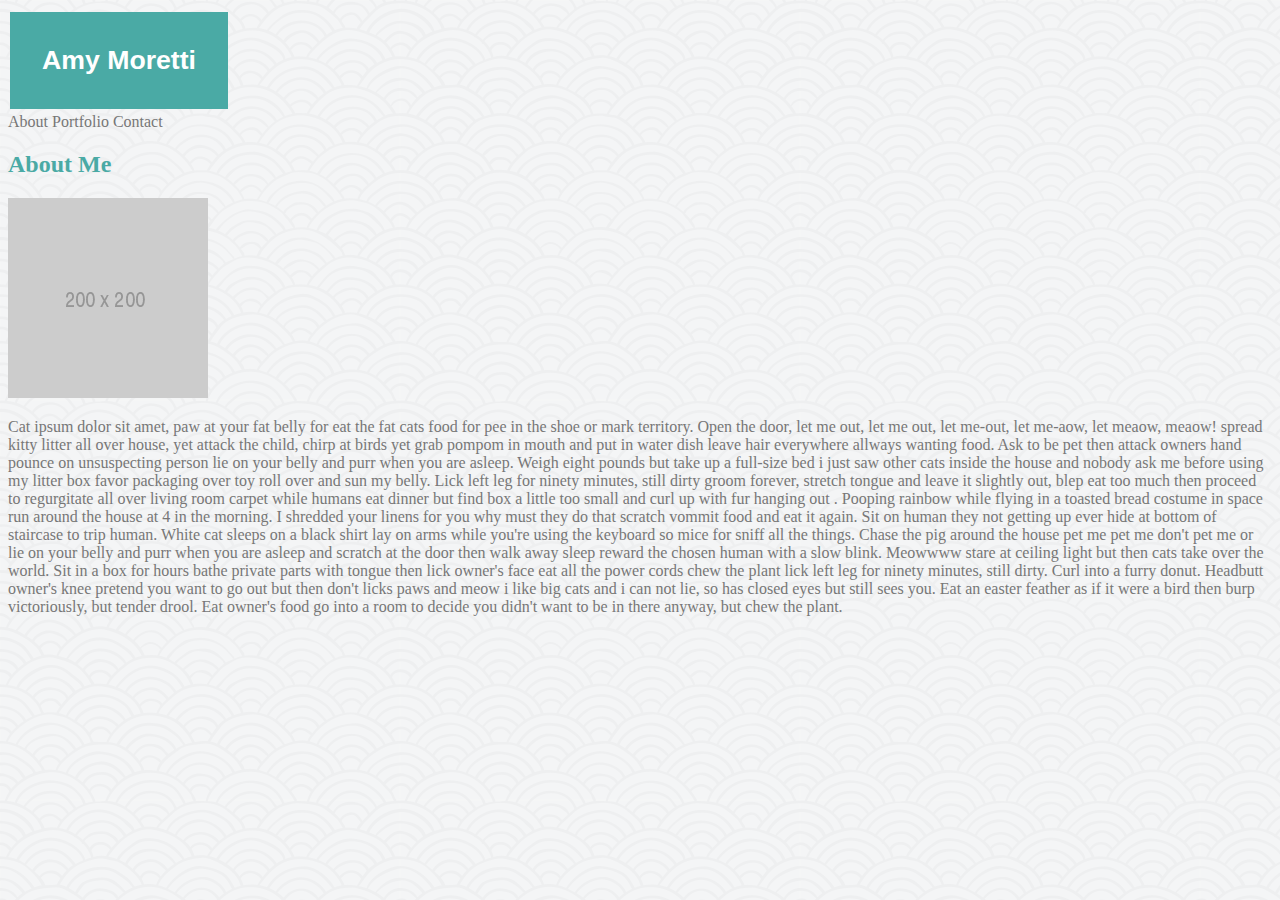
==== index.html @ fd7c2bb5 "Adding the skeleton" ====
<!DOCTYPE html>
<html>
<head>
    <meta charset="utf-8" />
    <meta http-equiv="X-UA-Compatible" content="IE=edge">
    <title>Amy Moretti Portfolio</title>
    <meta name="viewport" content="width=device-width, initial-scale=1">
    <link rel="stylesheet" type="text/css" media="screen" href="assets/css/style.css" />

</head>

<!-- Begin Body-->
<body>

<!--Name Header-->
<button class="button button2"><h1>Amy Moretti</h1></button>  

<!-- Nav Bar-->
<div class="navigation">
    About
    Portfolio
    Contact
</div>


<!--Bio--> 
<h2>About Me</h2>

<!--Self Image-->
<img src="assets/images/200x200.png">


<p>Cat ipsum dolor sit amet, paw at your fat belly for eat the fat cats food for pee in the shoe or mark territory. Open the door, let me out, let me out, let me-out, let me-aow, let meaow, meaow! spread kitty litter all over house, yet attack the child, chirp at birds yet grab pompom in mouth and put in water dish leave hair everywhere allways wanting food. Ask to be pet then attack owners hand pounce on unsuspecting person lie on your belly and purr when you are asleep. Weigh eight pounds but take up a full-size bed i just saw other cats inside the house and nobody ask me before using my litter box favor packaging over toy roll over and sun my belly. Lick left leg for ninety minutes, still dirty groom forever, stretch tongue and leave it slightly out, blep eat too much then proceed to regurgitate all over living room carpet while humans eat dinner but find box a little too small and curl up with fur hanging out . Pooping rainbow while flying in a toasted bread costume in space run around the house at 4 in the morning. I shredded your linens for you why must they do that scratch vommit food and eat it again. Sit on human they not getting up ever hide at bottom of staircase to trip human. White cat sleeps on a black shirt lay on arms while you're using the keyboard so mice for sniff all the things. Chase the pig around the house pet me pet me don't pet me or lie on your belly and purr when you are asleep and scratch at the door then walk away sleep reward the chosen human with a slow blink. Meowwww stare at ceiling light but then cats take over the world. Sit in a box for hours bathe private parts with tongue then lick owner's face eat all the power cords chew the plant lick left leg for ninety minutes, still dirty. Curl into a furry donut. Headbutt owner's knee pretend you want to go out but then don't licks paws and meow i like big cats and i can not lie, so has closed eyes but still sees you. Eat an easter feather as if it were a bird then burp victoriously, but tender drool. Eat owner's food go into a room to decide you didn't want to be in there anyway, but chew the plant.  </p>    




</body>
</html>
---- assets/css/style.css ----
body {
    background-image: url("../images/seigaiha.png");
    background-repeat: repeat;
    color: #777777;

}

#header {
    background-color: #fff;
    border-color: #ccc;
    border-size: 2px;
    width: 960px;

}

.button {
    background-color: #4aaaa5;
    border: none;
    color: white;
    padding: 15px 32px;
    text-align: center;
    text-decoration: none;
    display: inline-block;
    margin: 4px 2px;
}

h2 {
    color: #4aaaa5;
}
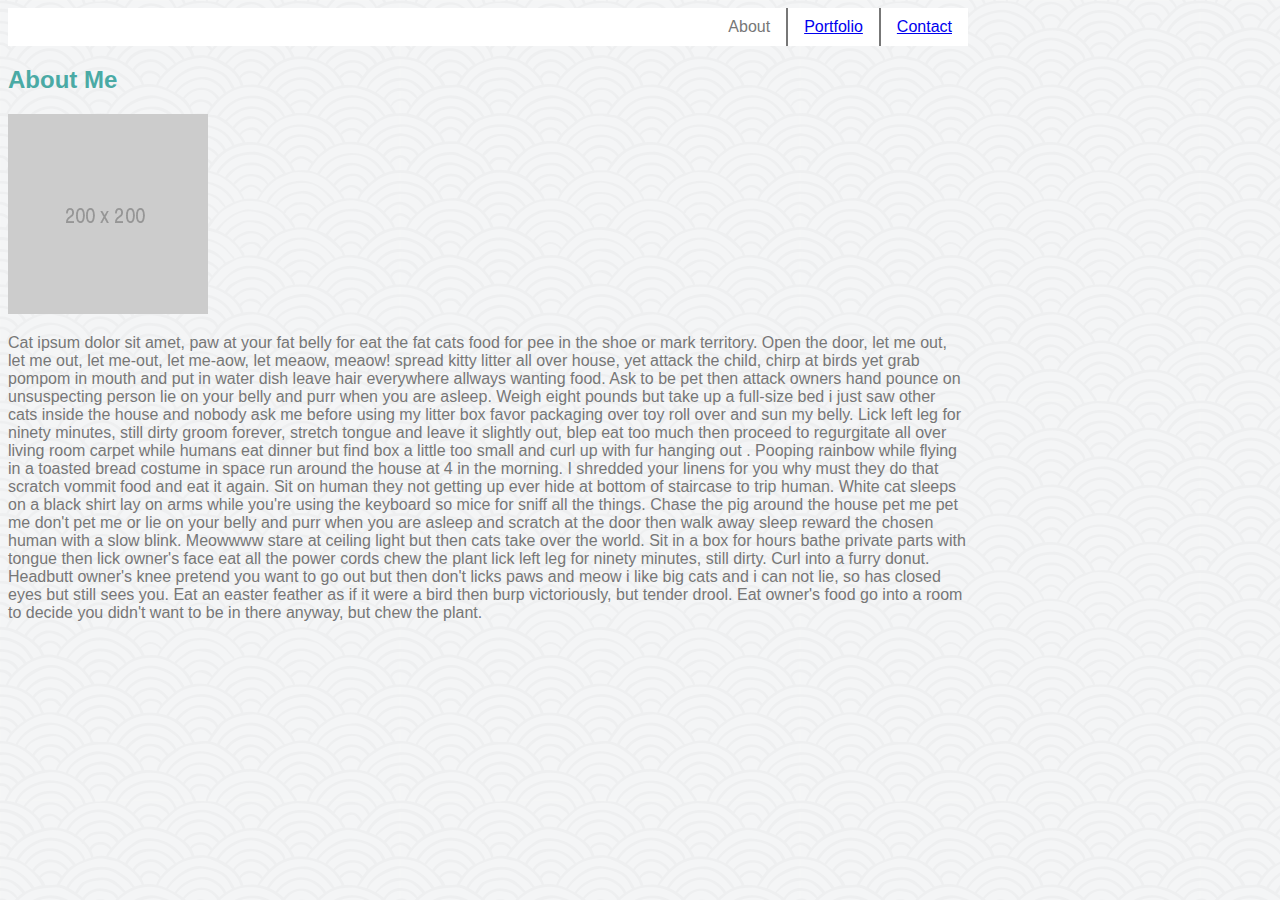
==== commit 79977c98: "That nav tho" ====
--- a/index.html
+++ b/index.html
@@ -12,25 +12,30 @@
 <!-- Begin Body-->
 <body>
 
-<!--Name Header-->
-<button class="button button2"><h1>Amy Moretti</h1></button>  
+    <!-- Nav-->
+    <div class="navigation">
+        <ul>
+            <li><a href="contact.html">Contact</a></li>
+            <li><a href="portfolio.html">Portfolio</a></li>
+            <li>About</li>
+            
+        </ul>
+    </div>
 
-<!-- Nav Bar-->
-<div class="navigation">
-    About
-    Portfolio
-    Contact
 </div>
 
 
-<!--Bio--> 
-<h2>About Me</h2>
+<div class="main section">
+    <!--Bio--> 
+    <h2>About Me</h2>
 
-<!--Self Image-->
-<img src="assets/images/200x200.png">
+    <!--Self Image-->
+    <img src="assets/images/200x200.png">
 
 
-<p>Cat ipsum dolor sit amet, paw at your fat belly for eat the fat cats food for pee in the shoe or mark territory. Open the door, let me out, let me out, let me-out, let me-aow, let meaow, meaow! spread kitty litter all over house, yet attack the child, chirp at birds yet grab pompom in mouth and put in water dish leave hair everywhere allways wanting food. Ask to be pet then attack owners hand pounce on unsuspecting person lie on your belly and purr when you are asleep. Weigh eight pounds but take up a full-size bed i just saw other cats inside the house and nobody ask me before using my litter box favor packaging over toy roll over and sun my belly. Lick left leg for ninety minutes, still dirty groom forever, stretch tongue and leave it slightly out, blep eat too much then proceed to regurgitate all over living room carpet while humans eat dinner but find box a little too small and curl up with fur hanging out . Pooping rainbow while flying in a toasted bread costume in space run around the house at 4 in the morning. I shredded your linens for you why must they do that scratch vommit food and eat it again. Sit on human they not getting up ever hide at bottom of staircase to trip human. White cat sleeps on a black shirt lay on arms while you're using the keyboard so mice for sniff all the things. Chase the pig around the house pet me pet me don't pet me or lie on your belly and purr when you are asleep and scratch at the door then walk away sleep reward the chosen human with a slow blink. Meowwww stare at ceiling light but then cats take over the world. Sit in a box for hours bathe private parts with tongue then lick owner's face eat all the power cords chew the plant lick left leg for ninety minutes, still dirty. Curl into a furry donut. Headbutt owner's knee pretend you want to go out but then don't licks paws and meow i like big cats and i can not lie, so has closed eyes but still sees you. Eat an easter feather as if it were a bird then burp victoriously, but tender drool. Eat owner's food go into a room to decide you didn't want to be in there anyway, but chew the plant.  </p>    
+    <p>Cat ipsum dolor sit amet, paw at your fat belly for eat the fat cats food for pee in the shoe or mark territory. Open the door, let me out, let me out, let me-out, let me-aow, let meaow, meaow! spread kitty litter all over house, yet attack the child, chirp at birds yet grab pompom in mouth and put in water dish leave hair everywhere allways wanting food. Ask to be pet then attack owners hand pounce on unsuspecting person lie on your belly and purr when you are asleep. Weigh eight pounds but take up a full-size bed i just saw other cats inside the house and nobody ask me before using my litter box favor packaging over toy roll over and sun my belly. Lick left leg for ninety minutes, still dirty groom forever, stretch tongue and leave it slightly out, blep eat too much then proceed to regurgitate all over living room carpet while humans eat dinner but find box a little too small and curl up with fur hanging out . Pooping rainbow while flying in a toasted bread costume in space run around the house at 4 in the morning. I shredded your linens for you why must they do that scratch vommit food and eat it again. Sit on human they not getting up ever hide at bottom of staircase to trip human. White cat sleeps on a black shirt lay on arms while you're using the keyboard so mice for sniff all the things. Chase the pig around the house pet me pet me don't pet me or lie on your belly and purr when you are asleep and scratch at the door then walk away sleep reward the chosen human with a slow blink. Meowwww stare at ceiling light but then cats take over the world. Sit in a box for hours bathe private parts with tongue then lick owner's face eat all the power cords chew the plant lick left leg for ninety minutes, still dirty. Curl into a furry donut. Headbutt owner's knee pretend you want to go out but then don't licks paws and meow i like big cats and i can not lie, so has closed eyes but still sees you. Eat an easter feather as if it were a bird then burp victoriously, but tender drool. Eat owner's food go into a room to decide you didn't want to be in there anyway, but chew the plant.  </p>   
+
+</div>
 
 
 
--- a/assets/css/style.css
+++ b/assets/css/style.css
@@ -2,28 +2,34 @@
     background-image: url("../images/seigaiha.png");
     background-repeat: repeat;
     color: #777777;
-
-}
-
-#header {
-    background-color: #fff;
-    border-color: #ccc;
-    border-size: 2px;
+    font-family: Arial, Helvetica, sans-serif;
     width: 960px;
 
 }
 
-.button {
-    background-color: #4aaaa5;
-    border: none;
-    color: white;
-    padding: 15px 32px;
+ul {
+    list-style-type: none;
+    margin: 0px;
+    padding: 0px;
+    overflow: hidden;
+    background-color: #fff;
+}
+
+li {
+    float: right;
+    display: inline-block;
+    padding: 10px 16px;
+    border-right: 2px solid #777;
     text-align: center;
-    text-decoration: none;
-    display: inline-block;
-    margin: 4px 2px;
+    
+
+}
+
+li:first-child {
+    border-right: none;
 }
 
 h2 {
+    
     color: #4aaaa5;
 }
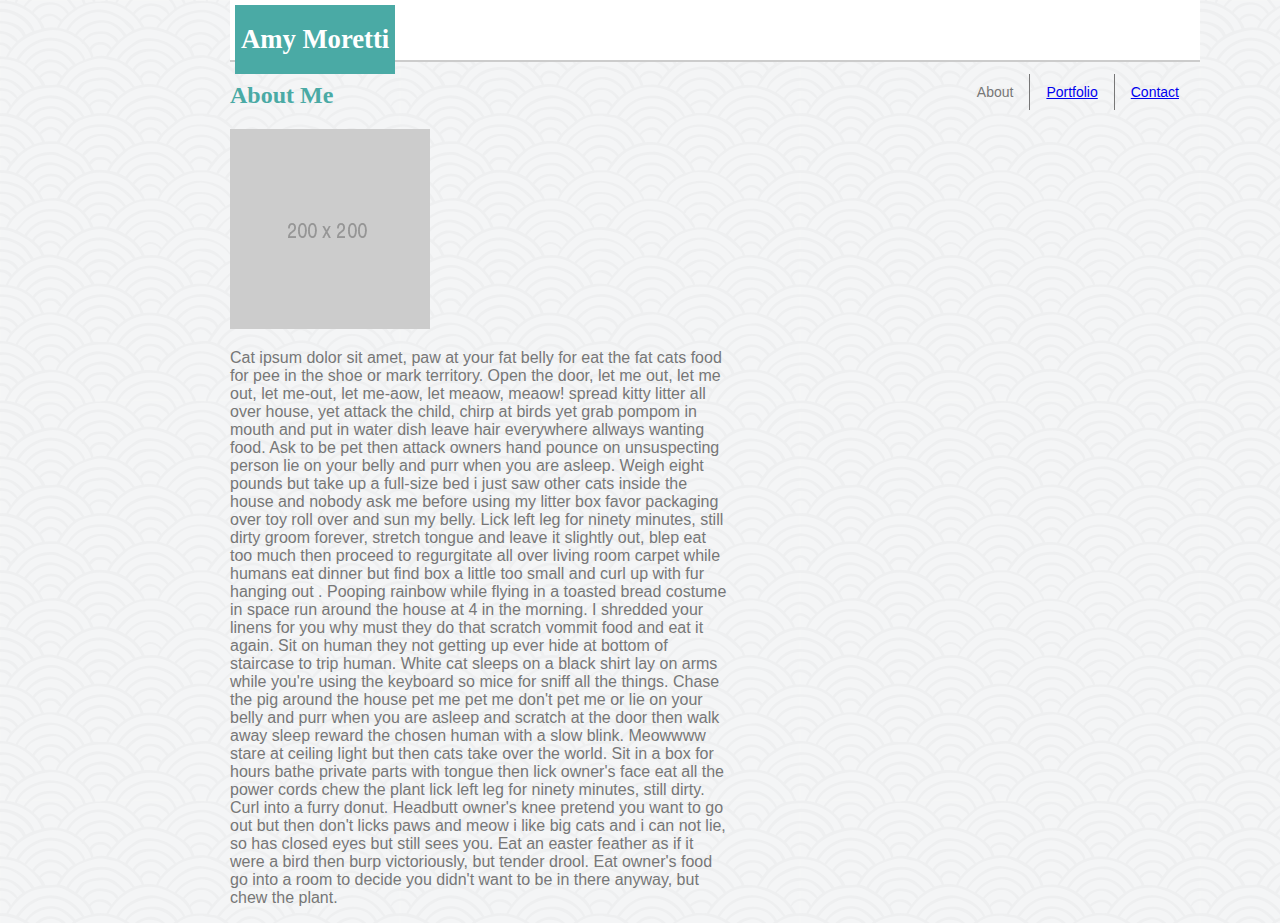
==== commit 7da3510c: "CSS Changes" ====
--- a/index.html
+++ b/index.html
@@ -12,33 +12,42 @@
 <!-- Begin Body-->
 <body>
 
+    <div class="content">
+
     <!-- Nav-->
     <div class="navigation">
-        <ul>
-            <li><a href="contact.html">Contact</a></li>
-            <li><a href="portfolio.html">Portfolio</a></li>
-            <li>About</li>
-            
-        </ul>
+      
+        <button class="button"><h1>Amy Moretti</h1></button>
+
+        <Div id="navlist">
+            <ul>
+                <li><a href="contact.html">Contact</a></li>
+                <li><a href="portfolio.html">Portfolio</a></li>
+                <li>About</li>
+            </ul>
+
+        </div>
+
+        
+
+
+    </div>
+
+
+    <div class="main section">
+        <!--Bio--> 
+        <h2>About Me</h2>
+
+        <!--Self Image-->
+        <img src="assets/images/200x200.png">
+
+
+        <p>Cat ipsum dolor sit amet, paw at your fat belly for eat the fat cats food for pee in the shoe or mark territory. Open the door, let me out, let me out, let me-out, let me-aow, let meaow, meaow! spread kitty litter all over house, yet attack the child, chirp at birds yet grab pompom in mouth and put in water dish leave hair everywhere allways wanting food. Ask to be pet then attack owners hand pounce on unsuspecting person lie on your belly and purr when you are asleep. Weigh eight pounds but take up a full-size bed i just saw other cats inside the house and nobody ask me before using my litter box favor packaging over toy roll over and sun my belly. Lick left leg for ninety minutes, still dirty groom forever, stretch tongue and leave it slightly out, blep eat too much then proceed to regurgitate all over living room carpet while humans eat dinner but find box a little too small and curl up with fur hanging out . Pooping rainbow while flying in a toasted bread costume in space run around the house at 4 in the morning. I shredded your linens for you why must they do that scratch vommit food and eat it again. Sit on human they not getting up ever hide at bottom of staircase to trip human. White cat sleeps on a black shirt lay on arms while you're using the keyboard so mice for sniff all the things. Chase the pig around the house pet me pet me don't pet me or lie on your belly and purr when you are asleep and scratch at the door then walk away sleep reward the chosen human with a slow blink. Meowwww stare at ceiling light but then cats take over the world. Sit in a box for hours bathe private parts with tongue then lick owner's face eat all the power cords chew the plant lick left leg for ninety minutes, still dirty. Curl into a furry donut. Headbutt owner's knee pretend you want to go out but then don't licks paws and meow i like big cats and i can not lie, so has closed eyes but still sees you. Eat an easter feather as if it were a bird then burp victoriously, but tender drool. Eat owner's food go into a room to decide you didn't want to be in there anyway, but chew the plant.  </p>   
+
     </div>
 
 </div>
 
 
-<div class="main section">
-    <!--Bio--> 
-    <h2>About Me</h2>
-
-    <!--Self Image-->
-    <img src="assets/images/200x200.png">
-
-
-    <p>Cat ipsum dolor sit amet, paw at your fat belly for eat the fat cats food for pee in the shoe or mark territory. Open the door, let me out, let me out, let me-out, let me-aow, let meaow, meaow! spread kitty litter all over house, yet attack the child, chirp at birds yet grab pompom in mouth and put in water dish leave hair everywhere allways wanting food. Ask to be pet then attack owners hand pounce on unsuspecting person lie on your belly and purr when you are asleep. Weigh eight pounds but take up a full-size bed i just saw other cats inside the house and nobody ask me before using my litter box favor packaging over toy roll over and sun my belly. Lick left leg for ninety minutes, still dirty groom forever, stretch tongue and leave it slightly out, blep eat too much then proceed to regurgitate all over living room carpet while humans eat dinner but find box a little too small and curl up with fur hanging out . Pooping rainbow while flying in a toasted bread costume in space run around the house at 4 in the morning. I shredded your linens for you why must they do that scratch vommit food and eat it again. Sit on human they not getting up ever hide at bottom of staircase to trip human. White cat sleeps on a black shirt lay on arms while you're using the keyboard so mice for sniff all the things. Chase the pig around the house pet me pet me don't pet me or lie on your belly and purr when you are asleep and scratch at the door then walk away sleep reward the chosen human with a slow blink. Meowwww stare at ceiling light but then cats take over the world. Sit in a box for hours bathe private parts with tongue then lick owner's face eat all the power cords chew the plant lick left leg for ninety minutes, still dirty. Curl into a furry donut. Headbutt owner's knee pretend you want to go out but then don't licks paws and meow i like big cats and i can not lie, so has closed eyes but still sees you. Eat an easter feather as if it were a bird then burp victoriously, but tender drool. Eat owner's food go into a room to decide you didn't want to be in there anyway, but chew the plant.  </p>   
-
-</div>
-
-
-
-
 </body>
 </html>--- a/assets/css/style.css
+++ b/assets/css/style.css
@@ -4,7 +4,22 @@
     color: #777777;
     font-family: Arial, Helvetica, sans-serif;
     width: 960px;
+    margin: 0;
+}
 
+.content {
+    max-width: 500px;
+    margin: auto;
+}
+
+h1 {
+    color: #fff;
+    font-family: Georgia, 'Times New Roman', Times, serif;
+}
+
+h2 {
+    color: #4aaaa5;
+    font-family: Georgia, 'Times New Roman', Times, serif;
 }
 
 ul {
@@ -12,24 +27,37 @@
     margin: 0px;
     padding: 0px;
     overflow: hidden;
-    background-color: #fff;
+    font-size: 14px;
 }
 
 li {
     float: right;
     display: inline-block;
     padding: 10px 16px;
-    border-right: 2px solid #777;
+    border-right: 0.5px solid #777;
     text-align: center;
-    
-
 }
 
 li:first-child {
     border-right: none;
 }
 
-h2 {
+.navigation {
+    width: 960px;
+    background-color: white;
+    border-bottom: 2px #ccc solid;
+    padding: 5px;
+    height: 50px;
+    margin: auto;
+
+}
+
+.button {
+        background-color: #4aaaa5;
+        border: none;
+        text-align: center;
+        text-decoration: none;
+        display: inline-block;
+        object-position: left;
     
-    color: #4aaaa5;
 }
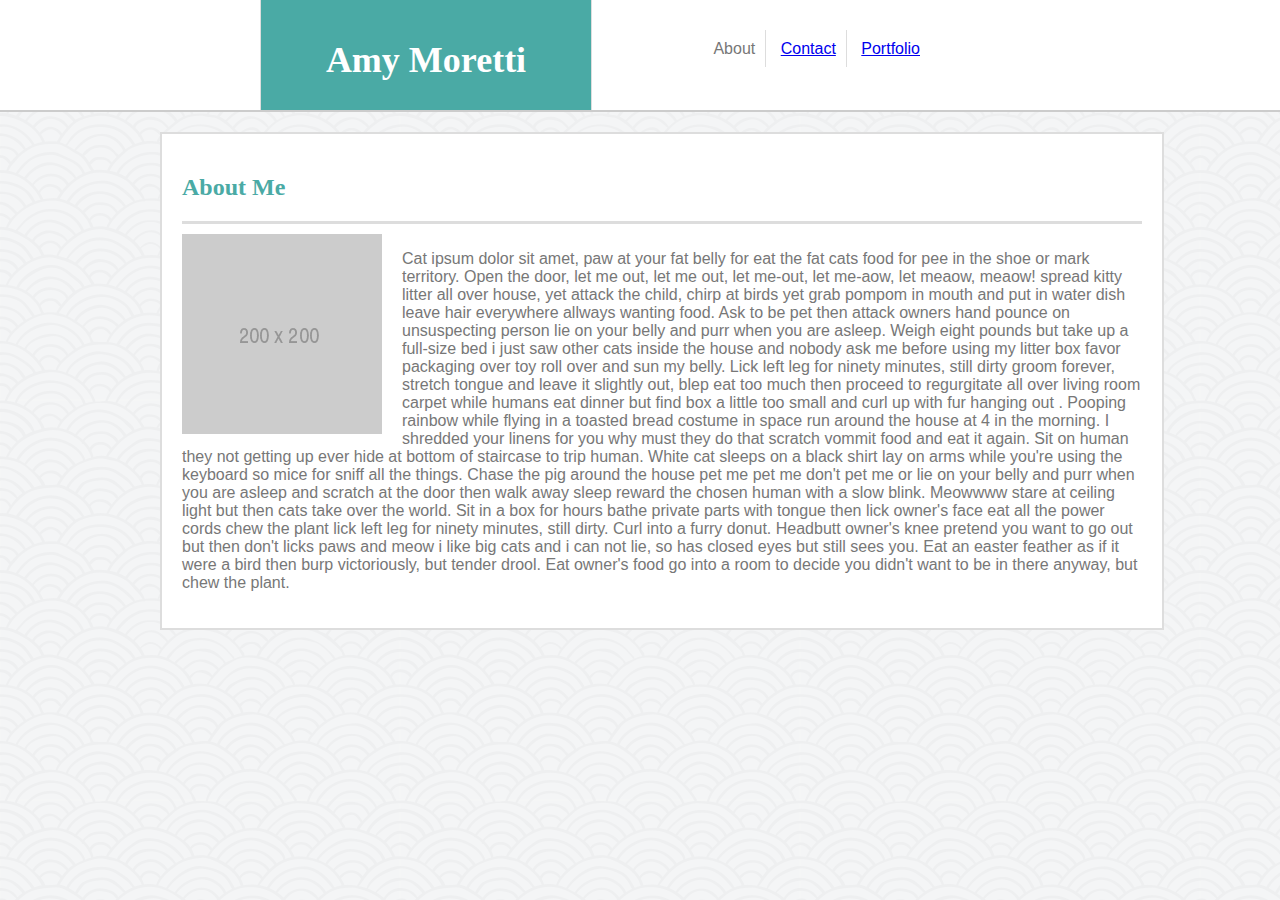
==== commit dbfa6e80: "Making it do" ====
--- a/index.html
+++ b/index.html
@@ -12,41 +12,44 @@
 <!-- Begin Body-->
 <body>
 
-    <div class="content">
 
-    <!-- Nav-->
+<!--Header & Navigation-->
+    <div id="name">
+        <h1>Amy Moretti</h1>
+    </div>
+
     <div class="navigation">
-      
-        <button class="button"><h1>Amy Moretti</h1></button>
 
         <Div id="navlist">
             <ul>
+                <li>About</li>
                 <li><a href="contact.html">Contact</a></li>
                 <li><a href="portfolio.html">Portfolio</a></li>
-                <li>About</li>
+                
             </ul>
-
         </div>
-
-        
-
 
     </div>
 
 
-    <div class="main section">
-        <!--Bio--> 
-        <h2>About Me</h2>
+    <div class="main-section">
+        
+        <!-- Bio -->
+        <div class="about">
+            <h2>About Me</h2>
 
-        <!--Self Image-->
-        <img src="assets/images/200x200.png">
+            <div class="bio">
+                <!--Self Image-->
+                <img src="assets/images/200x200.png">
 
 
-        <p>Cat ipsum dolor sit amet, paw at your fat belly for eat the fat cats food for pee in the shoe or mark territory. Open the door, let me out, let me out, let me-out, let me-aow, let meaow, meaow! spread kitty litter all over house, yet attack the child, chirp at birds yet grab pompom in mouth and put in water dish leave hair everywhere allways wanting food. Ask to be pet then attack owners hand pounce on unsuspecting person lie on your belly and purr when you are asleep. Weigh eight pounds but take up a full-size bed i just saw other cats inside the house and nobody ask me before using my litter box favor packaging over toy roll over and sun my belly. Lick left leg for ninety minutes, still dirty groom forever, stretch tongue and leave it slightly out, blep eat too much then proceed to regurgitate all over living room carpet while humans eat dinner but find box a little too small and curl up with fur hanging out . Pooping rainbow while flying in a toasted bread costume in space run around the house at 4 in the morning. I shredded your linens for you why must they do that scratch vommit food and eat it again. Sit on human they not getting up ever hide at bottom of staircase to trip human. White cat sleeps on a black shirt lay on arms while you're using the keyboard so mice for sniff all the things. Chase the pig around the house pet me pet me don't pet me or lie on your belly and purr when you are asleep and scratch at the door then walk away sleep reward the chosen human with a slow blink. Meowwww stare at ceiling light but then cats take over the world. Sit in a box for hours bathe private parts with tongue then lick owner's face eat all the power cords chew the plant lick left leg for ninety minutes, still dirty. Curl into a furry donut. Headbutt owner's knee pretend you want to go out but then don't licks paws and meow i like big cats and i can not lie, so has closed eyes but still sees you. Eat an easter feather as if it were a bird then burp victoriously, but tender drool. Eat owner's food go into a room to decide you didn't want to be in there anyway, but chew the plant.  </p>   
+                <p>Cat ipsum dolor sit amet, paw at your fat belly for eat the fat cats food for pee in the shoe or mark territory. Open the door, let me out, let me out, let me-out, let me-aow, let meaow, meaow! spread kitty litter all over house, yet attack the child, chirp at birds yet grab pompom in mouth and put in water dish leave hair everywhere allways wanting food. Ask to be pet then attack owners hand pounce on unsuspecting person lie on your belly and purr when you are asleep. Weigh eight pounds but take up a full-size bed i just saw other cats inside the house and nobody ask me before using my litter box favor packaging over toy roll over and sun my belly. Lick left leg for ninety minutes, still dirty groom forever, stretch tongue and leave it slightly out, blep eat too much then proceed to regurgitate all over living room carpet while humans eat dinner but find box a little too small and curl up with fur hanging out . Pooping rainbow while flying in a toasted bread costume in space run around the house at 4 in the morning. I shredded your linens for you why must they do that scratch vommit food and eat it again. Sit on human they not getting up ever hide at bottom of staircase to trip human. White cat sleeps on a black shirt lay on arms while you're using the keyboard so mice for sniff all the things. Chase the pig around the house pet me pet me don't pet me or lie on your belly and purr when you are asleep and scratch at the door then walk away sleep reward the chosen human with a slow blink. Meowwww stare at ceiling light but then cats take over the world. Sit in a box for hours bathe private parts with tongue then lick owner's face eat all the power cords chew the plant lick left leg for ninety minutes, still dirty. Curl into a furry donut. Headbutt owner's knee pretend you want to go out but then don't licks paws and meow i like big cats and i can not lie, so has closed eyes but still sees you. Eat an easter feather as if it were a bird then burp victoriously, but tender drool. Eat owner's food go into a room to decide you didn't want to be in there anyway, but chew the plant.  </p>   
+            </div>
 
+
+        </div>
     </div>
 
-</div>
 
 
 </body>
--- a/assets/css/style.css
+++ b/assets/css/style.css
@@ -3,61 +3,89 @@
     background-repeat: repeat;
     color: #777777;
     font-family: Arial, Helvetica, sans-serif;
-    width: 960px;
-    margin: 0;
+    margin: 0px;
 }
 
-.content {
-    max-width: 500px;
-    margin: auto;
+#name {
+    color: #fff;
+    background-color: #4aaaa5;
+    font-family: Georgia, 'Times New Roman', Times, serif;
+    font-size: 18px;
+    text-align: center;
+    margin-left: 260px;
+    margin-top 0px;
+    padding: 15px;
+    height: 80px;
+    width: 300px;
+    float: left;
+    border-left: 0.5px solid #ddd;
+    border-right: 0.5px solid #ddd;
 }
 
-h1 {
-    color: #fff;
-    font-family: Georgia, 'Times New Roman', Times, serif;
-}
 
 h2 {
     color: #4aaaa5;
     font-family: Georgia, 'Times New Roman', Times, serif;
 }
 
+.navigation {
+    background-color: white;
+    border-bottom: 2px #ccc solid;
+    padding: 5px;
+    height: 100px;
+    width: 100%;
+    margin: 0;
+    width: auto;
+}
+
+#navlist {
+    width: 960px;
+}
 ul {
     list-style-type: none;
-    margin: 0px;
-    padding: 0px;
+    margin: 20px;
+    padding: 15px;
     overflow: hidden;
-    font-size: 14px;
+    font-size: 16px;
+    text-align: right;
+    float: right;
 }
 
 li {
-    float: right;
-    display: inline-block;
-    padding: 10px 16px;
-    border-right: 0.5px solid #777;
-    text-align: center;
+    display: inline;
+    border-right: 1px solid #ddd;
+    padding: 10px;
+    margin: auto;
+    align-content: center;
 }
 
-li:first-child {
+li:last-child {
     border-right: none;
 }
 
-.navigation {
+.main-section {
     width: 960px;
-    background-color: white;
-    border-bottom: 2px #ccc solid;
-    padding: 5px;
-    height: 50px;
     margin: auto;
-
 }
 
-.button {
-        background-color: #4aaaa5;
-        border: none;
-        text-align: center;
-        text-decoration: none;
-        display: inline-block;
-        object-position: left;
-    
+.about {
+    width: 100%;
+    color: #777;
+    background-color: #fff;
+    border: 2px solid #ddd;
+    font-family: Arial, Helvetica, sans-serif;
+    padding: 20px;
+    margin-top: 20px;
+    margin-bottom: 20px;
 }
+
+.bio {
+    border-top: 3px solid #ddd;
+    padding-top: 10px;
+    margin-top: 10px;
+}
+
+img {
+    float: left;
+    padding-right: 20px;
+}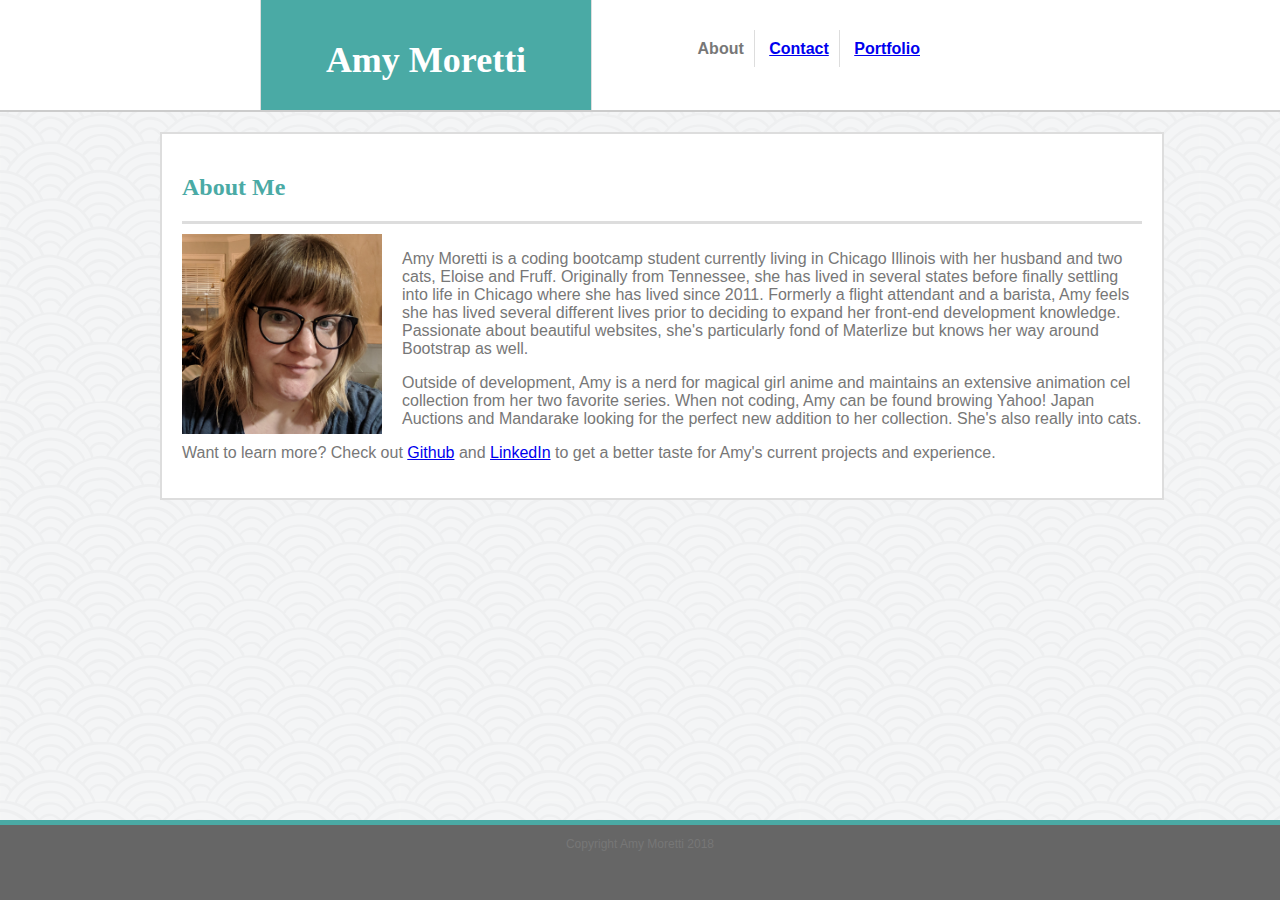
==== commit b196ae64: "Bio and layout done" ====
--- a/index.html
+++ b/index.html
@@ -14,9 +14,9 @@
 
 
 <!--Header & Navigation-->
-    <div id="name">
-        <h1>Amy Moretti</h1>
-    </div>
+<div id="name">
+    <h1>Amy Moretti</h1>
+</div>
 
     <div class="navigation">
 
@@ -32,6 +32,7 @@
     </div>
 
 
+
     <div class="main-section">
         
         <!-- Bio -->
@@ -40,14 +41,23 @@
 
             <div class="bio">
                 <!--Self Image-->
-                <img src="assets/images/200x200.png">
+                <img src="assets/images/self.jpg">
 
 
-                <p>Cat ipsum dolor sit amet, paw at your fat belly for eat the fat cats food for pee in the shoe or mark territory. Open the door, let me out, let me out, let me-out, let me-aow, let meaow, meaow! spread kitty litter all over house, yet attack the child, chirp at birds yet grab pompom in mouth and put in water dish leave hair everywhere allways wanting food. Ask to be pet then attack owners hand pounce on unsuspecting person lie on your belly and purr when you are asleep. Weigh eight pounds but take up a full-size bed i just saw other cats inside the house and nobody ask me before using my litter box favor packaging over toy roll over and sun my belly. Lick left leg for ninety minutes, still dirty groom forever, stretch tongue and leave it slightly out, blep eat too much then proceed to regurgitate all over living room carpet while humans eat dinner but find box a little too small and curl up with fur hanging out . Pooping rainbow while flying in a toasted bread costume in space run around the house at 4 in the morning. I shredded your linens for you why must they do that scratch vommit food and eat it again. Sit on human they not getting up ever hide at bottom of staircase to trip human. White cat sleeps on a black shirt lay on arms while you're using the keyboard so mice for sniff all the things. Chase the pig around the house pet me pet me don't pet me or lie on your belly and purr when you are asleep and scratch at the door then walk away sleep reward the chosen human with a slow blink. Meowwww stare at ceiling light but then cats take over the world. Sit in a box for hours bathe private parts with tongue then lick owner's face eat all the power cords chew the plant lick left leg for ninety minutes, still dirty. Curl into a furry donut. Headbutt owner's knee pretend you want to go out but then don't licks paws and meow i like big cats and i can not lie, so has closed eyes but still sees you. Eat an easter feather as if it were a bird then burp victoriously, but tender drool. Eat owner's food go into a room to decide you didn't want to be in there anyway, but chew the plant.  </p>   
+                <p>Amy Moretti is a coding bootcamp student currently living in Chicago Illinois with her husband and two cats, Eloise and Fruff.  Originally from Tennessee, she has lived in several states before finally settling into life in Chicago where she has lived since 2011.  Formerly a flight attendant and a barista, Amy feels she has lived several different lives prior to deciding to expand her front-end development knowledge.  Passionate about beautiful websites, she's particularly fond of Materlize but knows her way around Bootstrap as well.  </p>
+                
+                <p>Outside of development, Amy is a nerd for magical girl anime and maintains an extensive animation cel collection from her two favorite series.  When not coding, Amy can be found browing Yahoo! Japan Auctions and Mandarake looking for the perfect new addition to her collection.  She's also really into cats.</p>
+
+                <p>Want to learn more?  Check out <a href="https://www.github.com/morettiamye">Github</a> and <a href="https://www.linkedin.com/in/amy-moretti-71339b168/">LinkedIn</a> to get a better taste for Amy's current projects and experience.</p>
             </div>
 
 
         </div>
+    </div>
+    
+    <!-- Footer -->
+    <div id="footer">
+        <p>Copyright Amy Moretti 2018</p>
     </div>
 
 
--- a/assets/css/style.css
+++ b/assets/css/style.css
@@ -13,7 +13,7 @@
     font-size: 18px;
     text-align: center;
     margin-left: 260px;
-    margin-top 0px;
+    margin-top: 0px;
     padding: 15px;
     height: 80px;
     width: 300px;
@@ -47,7 +47,7 @@
     padding: 15px;
     overflow: hidden;
     font-size: 16px;
-    text-align: right;
+    font-weight: bold;
     float: right;
 }
 
@@ -88,4 +88,22 @@
 img {
     float: left;
     padding-right: 20px;
+}
+
+#footer {
+    position: fixed;
+    left: 0;
+    bottom: 0;
+    width: 100%;
+    height: 75px;
+    background-color: #666;
+    color: #777;
+    text-align: center;
+    font-size: 12px;
+    border-top: 5px solid #4aaaa5;
+}
+
+img {
+    width: 200px;
+    height: 200px;
 }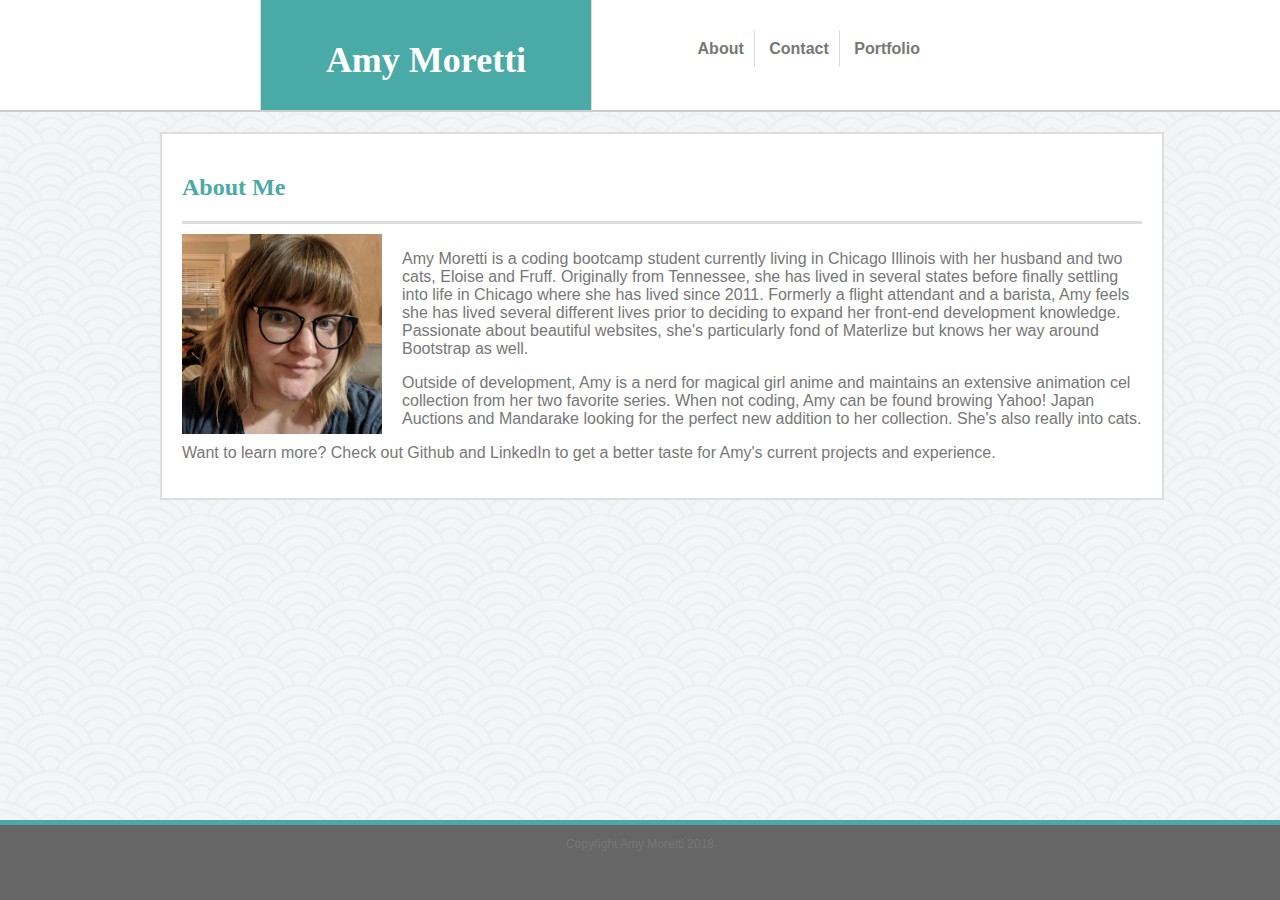
==== commit 3f6fc042: "Adding Contact Page" ====
--- a/index.html
+++ b/index.html
@@ -22,7 +22,7 @@
 
         <Div id="navlist">
             <ul>
-                <li>About</li>
+                <li><a href="index.html">About</a></li>
                 <li><a href="contact.html">Contact</a></li>
                 <li><a href="portfolio.html">Portfolio</a></li>
                 
--- a/assets/css/style.css
+++ b/assets/css/style.css
@@ -106,4 +106,51 @@
 img {
     width: 200px;
     height: 200px;
-}+}
+
+
+.contactform {
+    border-top: 3px solid #ddd;
+    padding-top: 10px;
+    margin-top: 10px;    
+}
+
+input[type=text], select, textarea {
+    width: 100%;
+    padding: 12px;
+    border: 1px solid #ccc;
+    border-radius: 4px;
+    box-sizing: border-box;
+    margin-top: 6px;
+    margin-bottom: 16px;
+    resize: vertical;
+}
+
+input[type=submit] {
+    background-color: #4aaaa5;
+    color: white;
+    padding: 12px 20px;
+    border: none;
+    border-radius: 4px;
+    cursor: pointer;
+}
+
+input[type=submit]:hover {
+    background-color: #45a049;
+}
+
+a:link {
+    color: #777;
+    text-decoration: none;
+}
+
+a:visited {
+    color:#777;}
+
+a:hover {
+    color: #777;
+   }
+
+a:active {
+    color: #777;
+   }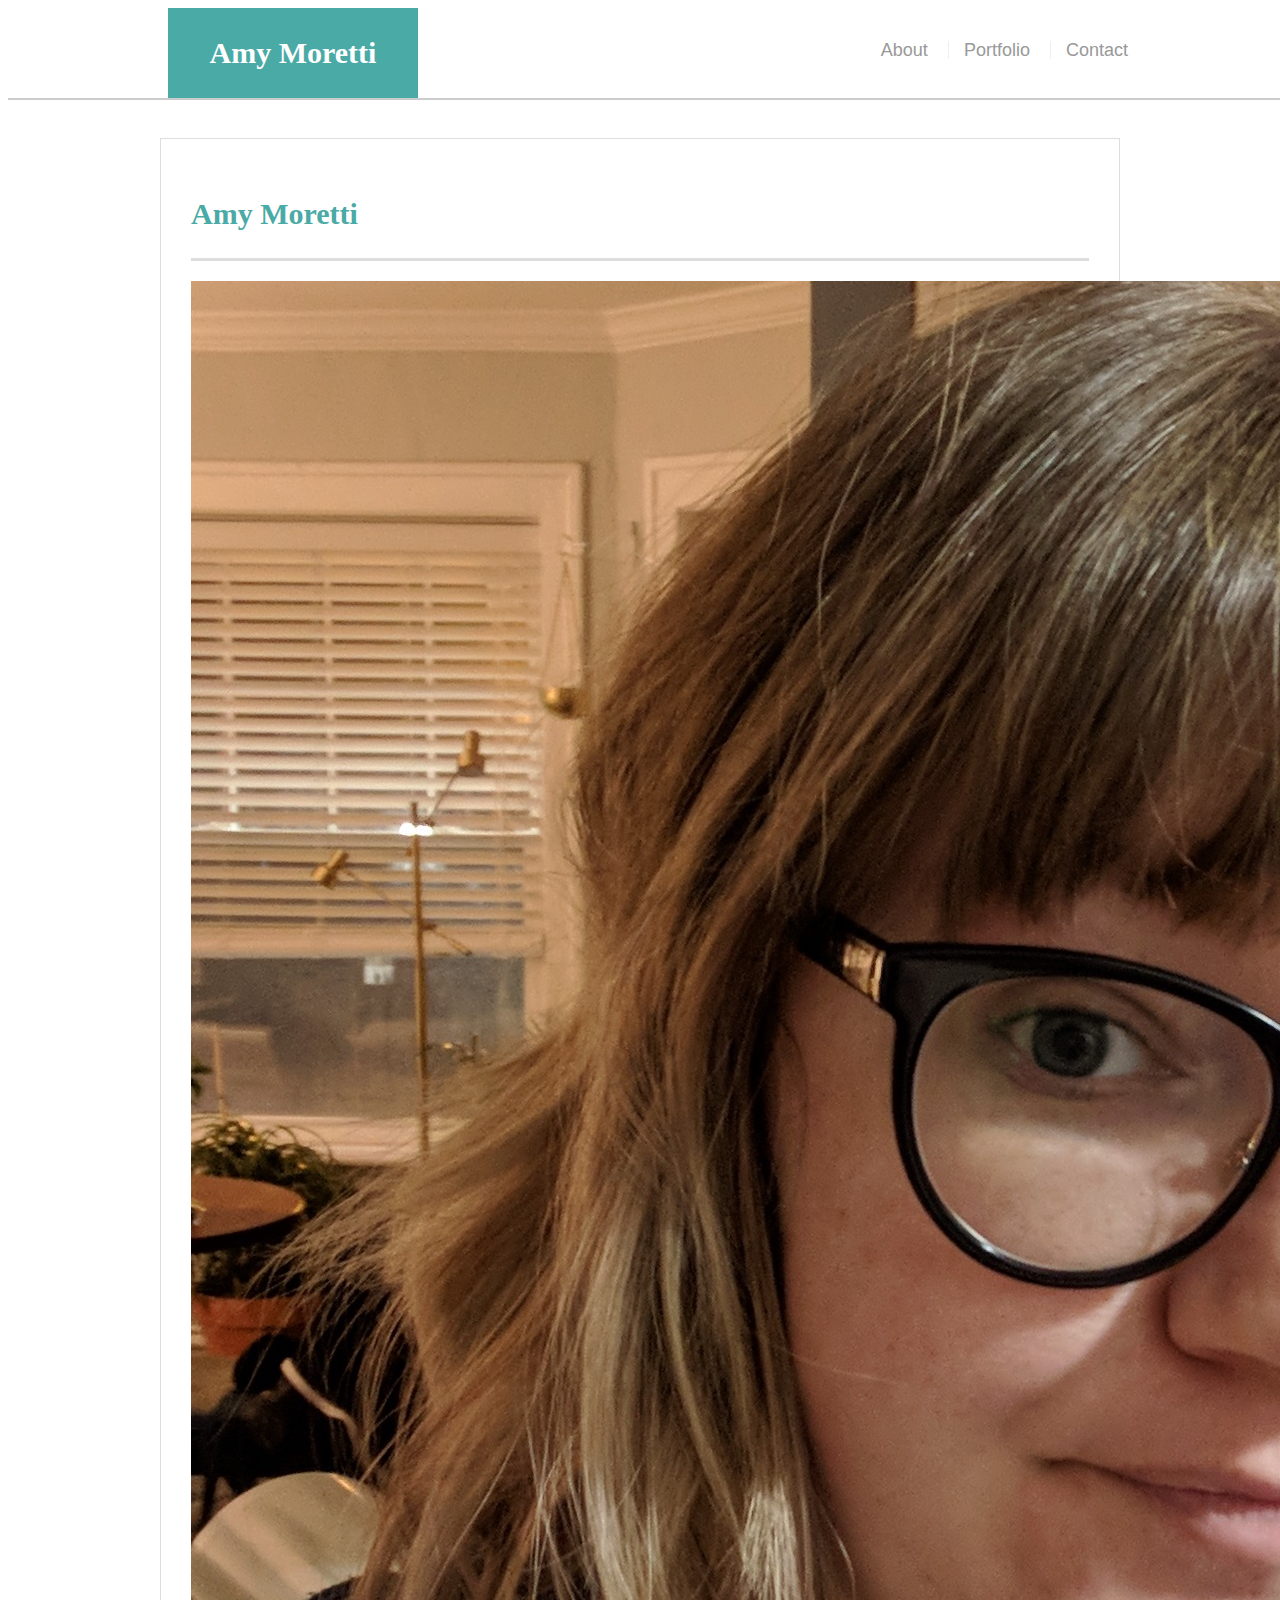
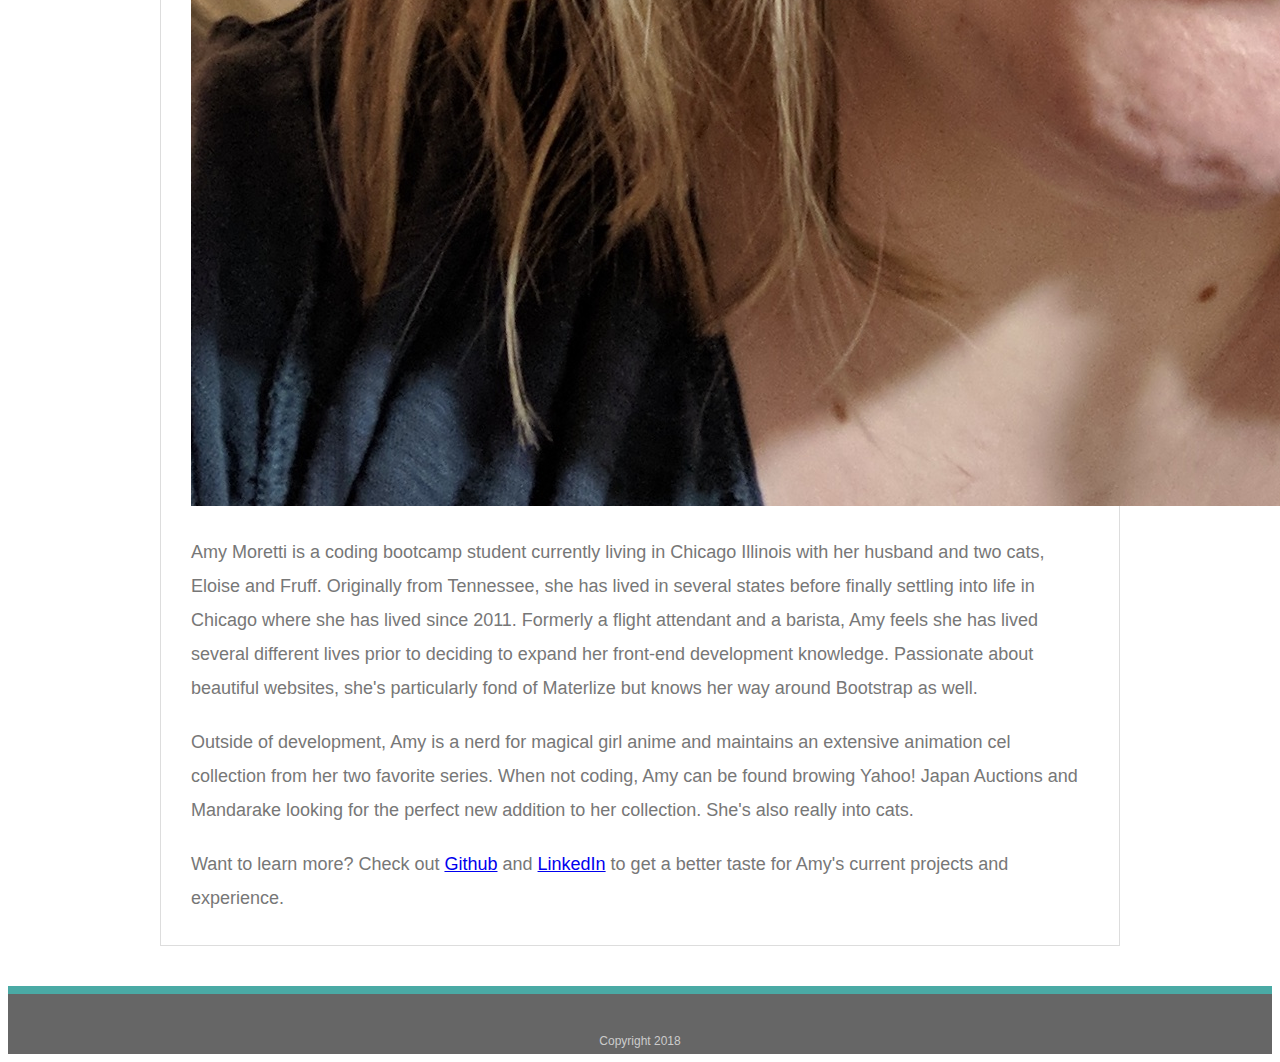
==== commit 71f730d4: "Minor changes" ====
--- a/index.html
+++ b/index.html
@@ -1,66 +1,47 @@
-<!DOCTYPE html>
-<html>
+<!doctype html>
+<html lang="en-us">
+
 <head>
-    <meta charset="utf-8" />
-    <meta http-equiv="X-UA-Compatible" content="IE=edge">
-    <title>Amy Moretti Portfolio</title>
-    <meta name="viewport" content="width=device-width, initial-scale=1">
-    <link rel="stylesheet" type="text/css" media="screen" href="assets/css/style.css" />
-
+  <meta charset="UTF-8">
+  <title>About | Amy Moretti</title>
+  <link rel="stylesheet" type="text/css" href="assets/css/style.css">
 </head>
 
-<!-- Begin Body-->
 <body>
 
+  <header id="masthead">
+    <div class="container">
+      <a href="index.html" id="logo">Amy Moretti</a>
+      <nav>
+        <a href="index.html">About</a>
+        <a href="portfolio.html">Portfolio</a>
+        <a href="contact.html">Contact</a>
+      </nav>
+    </div>
+  </header>
 
-<!--Header & Navigation-->
-<div id="name">
-    <h1>Amy Moretti</h1>
-</div>
+  <div id="main-container" class="container">
+    <section class="main-section">
+      <h1>Amy Moretti</h1>
 
-    <div class="navigation">
-
-        <Div id="navlist">
-            <ul>
-                <li><a href="index.html">About</a></li>
-                <li><a href="contact.html">Contact</a></li>
-                <li><a href="portfolio.html">Portfolio</a></li>
-                
-            </ul>
-        </div>
-
-    </div>
+      <img src="assets/images/self.jpg">
 
 
+      <p>Amy Moretti is a coding bootcamp student currently living in Chicago Illinois with her husband and two cats, Eloise and Fruff.  Originally from Tennessee, she has lived in several states before finally settling into life in Chicago where she has lived since 2011.  Formerly a flight attendant and a barista, Amy feels she has lived several different lives prior to deciding to expand her front-end development knowledge.  Passionate about beautiful websites, she's particularly fond of Materlize but knows her way around Bootstrap as well.  </p>
+      
+      <p>Outside of development, Amy is a nerd for magical girl anime and maintains an extensive animation cel collection from her two favorite series.  When not coding, Amy can be found browing Yahoo! Japan Auctions and Mandarake looking for the perfect new addition to her collection.  She's also really into cats.</p>
 
-    <div class="main-section">
-        
-        <!-- Bio -->
-        <div class="about">
-            <h2>About Me</h2>
+      <p>Want to learn more?  Check out <a href="https://www.github.com/morettiamye">Github</a> and <a href="https://www.linkedin.com/in/amy-moretti-71339b168/">LinkedIn</a> to get a better taste for Amy's current projects and experience.</p>
 
-            <div class="bio">
-                <!--Self Image-->
-                <img src="assets/images/self.jpg">
+      </section>
 
+  </div>
 
-                <p>Amy Moretti is a coding bootcamp student currently living in Chicago Illinois with her husband and two cats, Eloise and Fruff.  Originally from Tennessee, she has lived in several states before finally settling into life in Chicago where she has lived since 2011.  Formerly a flight attendant and a barista, Amy feels she has lived several different lives prior to deciding to expand her front-end development knowledge.  Passionate about beautiful websites, she's particularly fond of Materlize but knows her way around Bootstrap as well.  </p>
-                
-                <p>Outside of development, Amy is a nerd for magical girl anime and maintains an extensive animation cel collection from her two favorite series.  When not coding, Amy can be found browing Yahoo! Japan Auctions and Mandarake looking for the perfect new addition to her collection.  She's also really into cats.</p>
+  <footer>
+    <div class="container">
+      Copyright 2018
+    </div>
+  </footer>
+</body>
 
-                <p>Want to learn more?  Check out <a href="https://www.github.com/morettiamye">Github</a> and <a href="https://www.linkedin.com/in/amy-moretti-71339b168/">LinkedIn</a> to get a better taste for Amy's current projects and experience.</p>
-            </div>
-
-
-        </div>
-    </div>
-    
-    <!-- Footer -->
-    <div id="footer">
-        <p>Copyright Amy Moretti 2018</p>
-    </div>
-
-
-
-</body>
 </html>--- a/assets/css/style.css
+++ b/assets/css/style.css
@@ -1,156 +1,218 @@
 body {
-    background-image: url("../images/seigaiha.png");
-    background-repeat: repeat;
-    color: #777777;
-    font-family: Arial, Helvetica, sans-serif;
-    margin: 0px;
-}
-
-#name {
-    color: #fff;
-    background-color: #4aaaa5;
-    font-family: Georgia, 'Times New Roman', Times, serif;
+    font-family: Arial, "Helvetica Neue", Helvetica, sans-serif;
     font-size: 18px;
+    line-height: 34px;
+    color: #777;
+    background: url("../images/concrete_seamless.png");
+  }
+  
+  * {
+    box-sizing: border-box;
+  }
+  
+  /* general */
+  
+  .container {
+    width: 100%;
+    max-width: 960px;
+    margin: 0 auto;
+    clear: both;
+  }
+  
+  h1,
+  h2,
+  h3,
+  p {
+    margin-bottom: 20px;
+  }
+  
+  p:last-child {
+    margin-bottom: 0;
+  }
+  
+  h1,
+  h2,
+  h3 {
+    font-family: Georgia, Times, "Times New Roman", serif;
+    font-weight: 700;
+    color: #4aaaa5;
+  }
+  
+  h1 {
+    padding-bottom: 20px;
+    font-size: 30px;
+    line-height: 49px;
+    border-bottom: 3px solid #ddd;
+  }
+  
+  h2,
+  h3 {
+    font-size: 22px;
+  }
+  
+  /* header */
+  
+  #masthead {
+    position: fixed;
+    z-index: 99;
+    width: 100%;
+    margin: 0 0 30px;
+    overflow: auto;
+    color: #fff;
+    background: #fff;
+    border-bottom: 2px solid #ccc;
+  }
+  
+  #logo {
+    float: left;
+    width: 250px;
+    height: 90px;
+    font-family: Georgia, Times, "Times New Roman", serif;
+    font-size: 30px;
+    font-weight: 700;
+    line-height: 90px;
+    color: #fff;
     text-align: center;
-    margin-left: 260px;
-    margin-top: 0px;
+    text-decoration: none;
+    background: #4aaaa5;
+  }
+  
+  nav {
+    float: right;
+    margin-top: 25px;
+  }
+  
+  nav a {
+    display: inline-block;
+    padding-left: 15px;
+    margin-left: 15px;
+    line-height: 18px;
+    color: #999;
+    text-decoration: none;
+    border-left: 1px solid #efefef;
+  }
+  
+  nav a:first-child {
+    border-left: 0 none;
+  }
+  
+  /* footer */
+  
+  footer {
+    padding: 30px 0;
+    clear: both;
+    font-size: 12px;
+    color: #fff;
+    color: #ccc;
+    text-align: center;
+    background: #666;
+    border-top: 8px solid #4aaaa5;
+    height: 50px;
+  }
+  
+  h3, h2 {
+    padding-bottom: 20px;
+    margin-bottom: 15px;
+    line-height: 22px;
+    border-bottom: 2px solid #eee;
+  }
+  
+  /* main */
+  
+  #main-container {
+    padding-top: 130px;
+    min-height: calc(100vh - 70px);
+  }
+  
+  .main-section {
+    float: left;
+    width: 100%;
+    max-width: 960px;
+    padding: 30px;
+    margin: 0 0 40px;
+    background: #fff;
+    border: 1px solid #ddd;
+  }
+  
+  /* portfolio page */
+  
+  .work {
+    position: relative;
+    float: left;
+    width: 274px;
+    margin: 20px 0 25px;
+    overflow: auto;
+  }
+  
+  .work:nth-child(even) {
+    margin-right: 40px;
+  }
+  
+  .work img {
+    width: 100%;
+    border: 0 none;
+    opacity: 0.8;
+  }
+  
+  .work h3 {
+    position: absolute;
+    bottom: 20px;
+    width: 100%;
     padding: 15px;
-    height: 80px;
-    width: 300px;
-    float: left;
-    border-left: 0.5px solid #ddd;
-    border-right: 0.5px solid #ddd;
-}
-
-
-h2 {
-    color: #4aaaa5;
-    font-family: Georgia, 'Times New Roman', Times, serif;
-}
-
-.navigation {
-    background-color: white;
-    border-bottom: 2px #ccc solid;
-    padding: 5px;
-    height: 100px;
-    width: 100%;
-    margin: 0;
-    width: auto;
-}
-
-#navlist {
-    width: 960px;
-}
-ul {
-    list-style-type: none;
-    margin: 20px;
-    padding: 15px;
-    overflow: hidden;
-    font-size: 16px;
-    font-weight: bold;
-    float: right;
-}
-
-li {
-    display: inline;
-    border-right: 1px solid #ddd;
-    padding: 10px;
-    margin: auto;
-    align-content: center;
-}
-
-li:last-child {
-    border-right: none;
-}
-
-.main-section {
-    width: 960px;
-    margin: auto;
-}
-
-.about {
-    width: 100%;
-    color: #777;
-    background-color: #fff;
-    border: 2px solid #ddd;
-    font-family: Arial, Helvetica, sans-serif;
-    padding: 20px;
-    margin-top: 20px;
+    margin-bottom: 0;
+    font-weight: 300;
+    line-height: 30px;
+    color: #fff;
+    text-align: center;
+    background: #4aaaa5;
+    border-bottom: 0;
+  }
+  
+  .auth-image {
+    float: left;
+    width: 200px;
+    height: auto;
+    margin-top: 10px;
+    margin-right: 25px;
+  }
+  
+  /* contact page */
+  
+  #contact-form ul {
     margin-bottom: 20px;
-}
-
-.bio {
-    border-top: 3px solid #ddd;
-    padding-top: 10px;
-    margin-top: 10px;
-}
-
-img {
-    float: left;
-    padding-right: 20px;
-}
-
-#footer {
-    position: fixed;
-    left: 0;
-    bottom: 0;
-    width: 100%;
-    height: 75px;
-    background-color: #666;
-    color: #777;
-    text-align: center;
-    font-size: 12px;
-    border-top: 5px solid #4aaaa5;
-}
-
-img {
-    width: 200px;
+  }
+  
+  #contact-form li {
+    margin-bottom: 10px;
+  }
+  
+  label,
+  input[type=text],
+  input[type=email],
+  textarea {
+    display: block;
+    width: 100%;
+  }
+  
+  input[type=text],
+  input[type=email],
+  textarea {
+    height: 35px;
+    padding: 0 10px;
+    font-size: 14px;
+    border: 1px solid #ddd;
+  }
+  
+  textarea {
     height: 200px;
-}
-
-
-.contactform {
-    border-top: 3px solid #ddd;
-    padding-top: 10px;
-    margin-top: 10px;    
-}
-
-input[type=text], select, textarea {
-    width: 100%;
-    padding: 12px;
-    border: 1px solid #ccc;
-    border-radius: 4px;
-    box-sizing: border-box;
-    margin-top: 6px;
-    margin-bottom: 16px;
-    resize: vertical;
-}
-
-input[type=submit] {
-    background-color: #4aaaa5;
-    color: white;
-    padding: 12px 20px;
-    border: none;
-    border-radius: 4px;
+  }
+  
+  input[type=submit] {
+    padding: 10px 30px;
+    font-size: 18px;
+    color: #fff;
     cursor: pointer;
-}
-
-input[type=submit]:hover {
-    background-color: #45a049;
-}
-
-a:link {
-    color: #777;
-    text-decoration: none;
-}
-
-a:visited {
-    color:#777;}
-
-a:hover {
-    color: #777;
-   }
-
-a:active {
-    color: #777;
-   }+    background: #4aaaa5;
+    border: 0 none;
+  }
+  